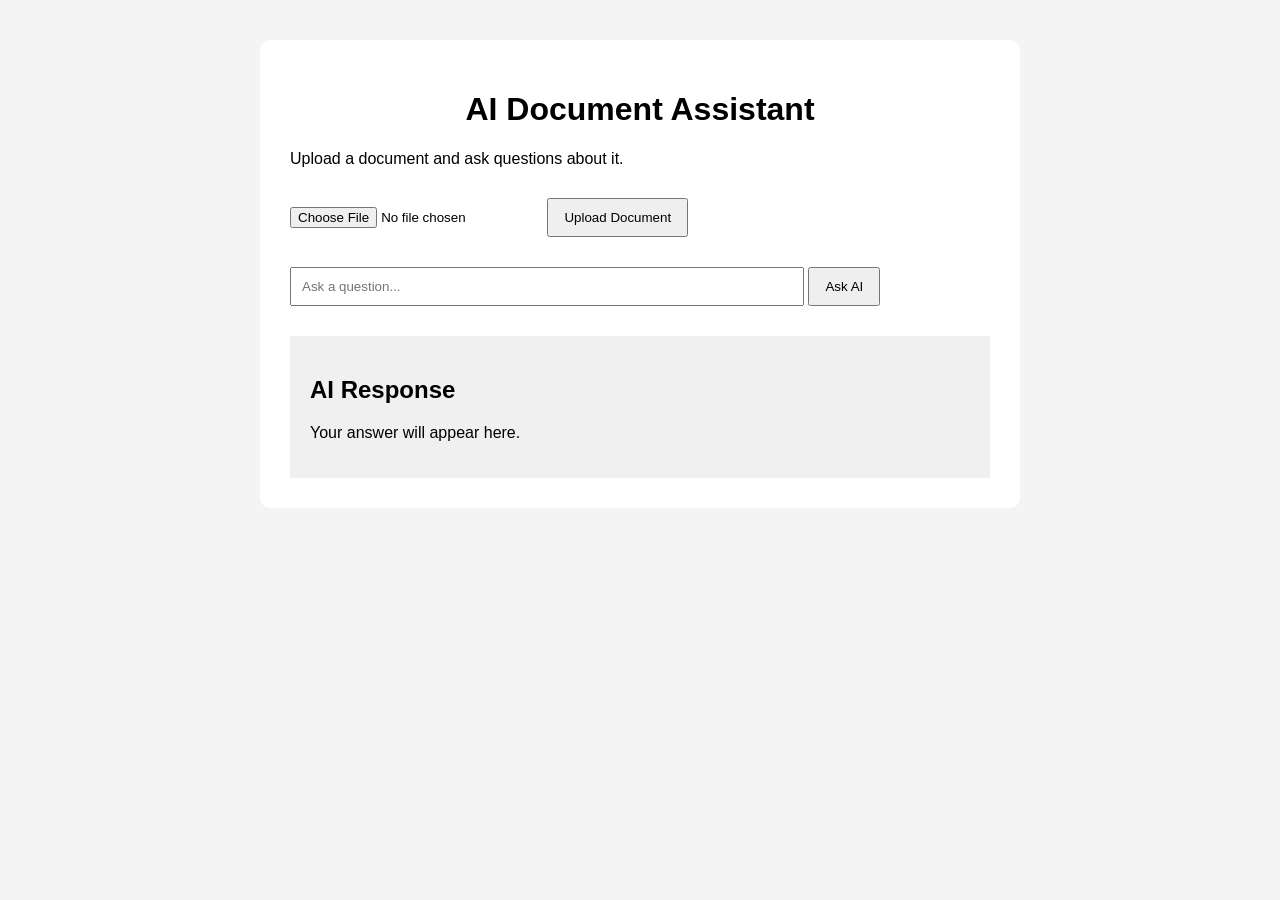
==== frontend/index.html @ 32cafc33 "Connect application to Azure Blob Storage" ====
<!DOCTYPE html>
<html lang="en">
<head>
    <meta charset="UTF-8">
    <meta name="viewport" content="width=device-width, initial-scale=1.0">
    <title>AI Document Assistant</title>

    <link rel="stylesheet" href="style.css">
</head>

<body>

    <div class="container">

        <h1>AI Document Assistant</h1>

        <p>
            Upload a document and ask questions about it.
        </p>

        <div class="upload-box">
            <input type="file" id="document">
            <button id="uploadButton">Upload Document</button>
        </div>

        <div class="question-box">
            <input
                type="text"
                id="question"
                placeholder="Ask a question..."
            >

            <button id="askButton">Ask AI</button>
        </div>

        <div id="response">
            <h2>AI Response</h2>
            <p id="answer">Your answer will appear here.</p>
        </div>

    </div>

    <script src="script.js"></script>

</body>
</html>
---- frontend/style.css ----
body {
    font-family: Arial, sans-serif;
    background: #f4f4f4;
    margin: 0;
    padding: 40px;
}

.container {
    max-width: 700px;
    margin: auto;
    background: white;
    padding: 30px;
    border-radius: 10px;
}

h1 {
    text-align: center;
}

.upload-box,
.question-box {
    margin-top: 30px;
}

input[type="text"] {
    width: 70%;
    padding: 10px;
}

button {
    padding: 10px 15px;
    cursor: pointer;
}

#response {
    margin-top: 30px;
    padding: 20px;
    background: #f0f0f0;
}
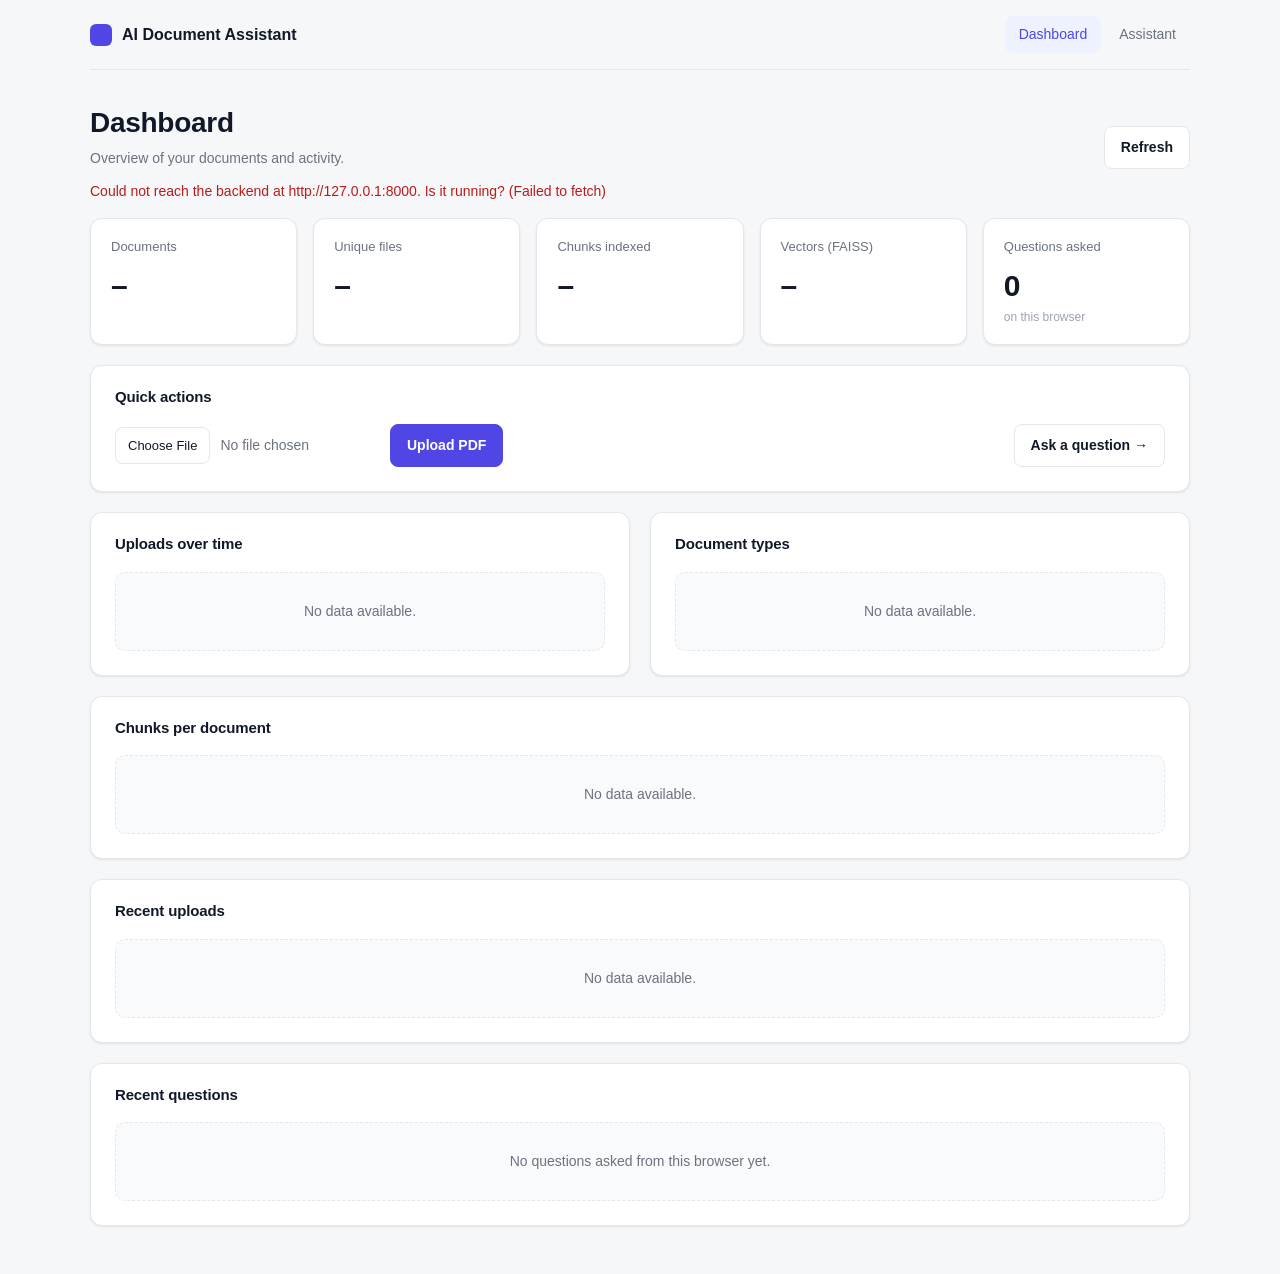
==== commit f3b503fc: "feat: add dashboard landing page with document stats and charts - Add GET /dashboard endpoint summar" ====
--- a/frontend/index.html
+++ b/frontend/index.html
@@ -3,44 +3,103 @@
 <head>
     <meta charset="UTF-8">
     <meta name="viewport" content="width=device-width, initial-scale=1.0">
-    <title>AI Document Assistant</title>
+    <title>Dashboard - AI Document Assistant</title>
 
     <link rel="stylesheet" href="style.css">
 </head>
 
 <body>
 
-    <div class="container">
+    <nav class="nav">
+        <span class="brand">AI Document Assistant</span>
+        <a href="index.html" class="active">Dashboard</a>
+        <a href="assistant.html">Assistant</a>
+    </nav>
 
-        <h1>AI Document Assistant</h1>
+    <div class="container wide">
 
-        <p>
-            Upload a document and ask questions about it.
-        </p>
-
-        <div class="upload-box">
-            <input type="file" id="document">
-            <button id="uploadButton">Upload Document</button>
+        <div class="page-header">
+            <div>
+                <h1>Dashboard</h1>
+                <p class="subtitle">Overview of your documents and activity.</p>
+            </div>
+            <button id="refreshButton" class="secondary">Refresh</button>
         </div>
 
-        <div class="question-box">
-            <input
-                type="text"
-                id="question"
-                placeholder="Ask a question..."
-            >
+        <p id="status" class="status"></p>
 
-            <button id="askButton">Ask AI</button>
+        <!-- Stat cards -->
+        <div class="stats">
+            <div class="card">
+                <span class="label">Documents</span>
+                <span class="value" id="statDocuments">–</span>
+            </div>
+            <div class="card">
+                <span class="label">Unique files</span>
+                <span class="value" id="statUnique">–</span>
+            </div>
+            <div class="card">
+                <span class="label">Chunks indexed</span>
+                <span class="value" id="statChunks">–</span>
+            </div>
+            <div class="card">
+                <span class="label">Vectors (FAISS)</span>
+                <span class="value" id="statVectors">–</span>
+            </div>
+            <div class="card">
+                <span class="label">Questions asked</span>
+                <span class="value" id="statQuestions">–</span>
+                <span class="hint">on this browser</span>
+            </div>
         </div>
 
-        <div id="response">
-            <h2>AI Response</h2>
-            <p id="answer">Your answer will appear here.</p>
+        <!-- Quick actions -->
+        <section class="panel">
+            <h2>Quick actions</h2>
+            <div class="actions">
+                <div class="upload-box">
+                    <input type="file" id="document" accept=".pdf">
+                    <button id="uploadButton">Upload PDF</button>
+                </div>
+                <a class="button-link secondary" href="assistant.html">Ask a question →</a>
+            </div>
+        </section>
+
+        <!-- Charts -->
+        <div class="grid">
+            <section class="panel">
+                <h2>Uploads over time</h2>
+                <div id="uploadsChart" class="chart"></div>
+            </section>
+
+            <section class="panel">
+                <h2>Document types</h2>
+                <div id="typesChart" class="chart"></div>
+            </section>
         </div>
+
+        <section class="panel">
+            <h2>Chunks per document</h2>
+            <div id="chunksChart" class="chart"></div>
+        </section>
+
+        <!-- Recent uploads -->
+        <section class="panel">
+            <h2>Recent uploads</h2>
+            <div id="documentsTable"></div>
+        </section>
+
+        <!-- Recent questions -->
+        <section class="panel">
+            <h2>Recent questions</h2>
+            <div id="questionsList"></div>
+        </section>
 
     </div>
 
-    <script src="script.js"></script>
+    <script src="config.js"></script>
+    <script src="history.js"></script>
+    <script src="dashboard.js"></script>
 
 </body>
-</html>+</html>
--- a/frontend/style.css
+++ b/frontend/style.css
@@ -1,39 +1,534 @@
+/* =========================================================
+   THEME
+   ========================================================= */
+
+:root {
+    --bg: #f6f7f9;
+    --surface: #ffffff;
+    --surface-muted: #f9fafb;
+    --border: #e5e7eb;
+    --text: #111827;
+    --text-muted: #6b7280;
+    --text-subtle: #9ca3af;
+    --accent: #4f46e5;
+    --accent-hover: #4338ca;
+    --accent-soft: #eef2ff;
+    --danger: #b91c1c;
+    --radius: 12px;
+    --shadow: 0 1px 2px rgba(16, 24, 40, 0.04), 0 1px 3px rgba(16, 24, 40, 0.06);
+    --shadow-hover: 0 4px 12px rgba(16, 24, 40, 0.08);
+}
+
+* {
+    box-sizing: border-box;
+}
+
 body {
-    font-family: Arial, sans-serif;
-    background: #f4f4f4;
+    font-family: Inter, -apple-system, BlinkMacSystemFont, "Segoe UI", Roboto, Arial, sans-serif;
+    background: var(--bg);
+    color: var(--text);
     margin: 0;
-    padding: 40px;
-}
+    padding: 0 24px 48px;
+    line-height: 1.5;
+    -webkit-font-smoothing: antialiased;
+}
+
+h1,
+h2 {
+    letter-spacing: -0.01em;
+}
+
+/* =========================================================
+   NAVIGATION
+   ========================================================= */
+
+.nav {
+    display: flex;
+    align-items: center;
+    gap: 4px;
+    max-width: 1100px;
+    margin: 0 auto 32px;
+    padding: 16px 0;
+    border-bottom: 1px solid var(--border);
+}
+
+.nav .brand {
+    font-weight: 700;
+    margin-right: auto;
+    display: flex;
+    align-items: center;
+    gap: 10px;
+}
+
+.nav .brand::before {
+    content: "";
+    width: 22px;
+    height: 22px;
+    border-radius: 6px;
+    background: var(--accent);
+}
+
+.nav a {
+    color: var(--text-muted);
+    text-decoration: none;
+    font-size: 14px;
+    font-weight: 500;
+    padding: 8px 14px;
+    border-radius: 8px;
+}
+
+.nav a:hover {
+    color: var(--text);
+    background: var(--surface);
+}
+
+.nav a.active {
+    color: var(--accent);
+    background: var(--accent-soft);
+}
+
+/* =========================================================
+   LAYOUT
+   ========================================================= */
 
 .container {
-    max-width: 700px;
+    max-width: 720px;
     margin: auto;
-    background: white;
-    padding: 30px;
-    border-radius: 10px;
+    background: var(--surface);
+    padding: 32px;
+    border-radius: var(--radius);
+    border: 1px solid var(--border);
+    box-shadow: var(--shadow);
+}
+
+.container.wide {
+    max-width: 1100px;
+    background: none;
+    border: none;
+    box-shadow: none;
+    padding: 0;
 }
 
 h1 {
     text-align: center;
-}
+    font-size: 28px;
+    margin: 0 0 8px;
+}
+
+.container > p {
+    color: var(--text-muted);
+}
+
+/* =========================================================
+   FORM CONTROLS
+   ========================================================= */
 
 .upload-box,
 .question-box {
-    margin-top: 30px;
+    margin-top: 24px;
+    display: flex;
+    flex-wrap: wrap;
+    align-items: center;
+    gap: 10px;
 }
 
 input[type="text"] {
-    width: 70%;
-    padding: 10px;
-}
-
-button {
-    padding: 10px 15px;
+    flex: 1;
+    min-width: 200px;
+    padding: 10px 12px;
+    font: inherit;
+    font-size: 14px;
+    border: 1px solid var(--border);
+    border-radius: 8px;
+    outline: none;
+}
+
+input[type="text"]:focus {
+    border-color: var(--accent);
+    box-shadow: 0 0 0 3px var(--accent-soft);
+}
+
+input[type="file"] {
+    font: inherit;
+    font-size: 14px;
+    color: var(--text-muted);
+}
+
+input[type="file"]::file-selector-button {
+    font: inherit;
+    font-size: 13px;
+    padding: 8px 12px;
+    margin-right: 10px;
+    border: 1px solid var(--border);
+    border-radius: 8px;
+    background: var(--surface);
+    color: var(--text);
     cursor: pointer;
 }
 
+button,
+.button-link {
+    display: inline-flex;
+    align-items: center;
+    padding: 10px 16px;
+    font: inherit;
+    font-size: 14px;
+    font-weight: 600;
+    color: #fff;
+    background: var(--accent);
+    border: 1px solid var(--accent);
+    border-radius: 8px;
+    cursor: pointer;
+    text-decoration: none;
+    transition: background 0.15s ease;
+}
+
+button:hover,
+.button-link:hover {
+    background: var(--accent-hover);
+}
+
+button:disabled {
+    opacity: 0.6;
+    cursor: wait;
+}
+
+button.secondary,
+.button-link.secondary {
+    color: var(--text);
+    background: var(--surface);
+    border-color: var(--border);
+}
+
+button.secondary:hover,
+.button-link.secondary:hover {
+    background: var(--surface-muted);
+}
+
 #response {
-    margin-top: 30px;
+    margin-top: 28px;
     padding: 20px;
-    background: #f0f0f0;
-}+    background: var(--surface-muted);
+    border: 1px solid var(--border);
+    border-radius: 10px;
+}
+
+#response h2 {
+    margin-top: 0;
+    font-size: 16px;
+}
+
+/* =========================================================
+   DASHBOARD
+   ========================================================= */
+
+.page-header {
+    display: flex;
+    justify-content: space-between;
+    align-items: flex-end;
+    gap: 16px;
+    flex-wrap: wrap;
+}
+
+.page-header h1 {
+    text-align: left;
+    margin: 0;
+}
+
+.page-header .subtitle {
+    margin: 4px 0 0;
+    color: var(--text-muted);
+    font-size: 14px;
+}
+
+.status {
+    min-height: 1.4em;
+    margin: 12px 0 0;
+    font-size: 14px;
+    color: var(--text-muted);
+}
+
+.status.error {
+    color: var(--danger);
+}
+
+.stats {
+    display: grid;
+    grid-template-columns: repeat(5, 1fr);
+    gap: 16px;
+    margin-top: 16px;
+}
+
+.card,
+.panel {
+    background: var(--surface);
+    border: 1px solid var(--border);
+    border-radius: var(--radius);
+    box-shadow: var(--shadow);
+}
+
+.card {
+    display: flex;
+    flex-direction: column;
+    padding: 18px 20px;
+    transition: box-shadow 0.15s ease;
+}
+
+.card:hover {
+    box-shadow: var(--shadow-hover);
+}
+
+.card .label {
+    color: var(--text-muted);
+    font-size: 13px;
+    font-weight: 500;
+}
+
+.card .value {
+    font-size: 30px;
+    font-weight: 700;
+    margin-top: 6px;
+    font-variant-numeric: tabular-nums;
+}
+
+.card .hint {
+    color: var(--text-subtle);
+    font-size: 12px;
+}
+
+.panel {
+    margin-top: 20px;
+    padding: 20px 24px 24px;
+}
+
+.panel h2 {
+    font-size: 15px;
+    font-weight: 600;
+    margin: 0 0 16px;
+}
+
+.grid {
+    display: grid;
+    grid-template-columns: minmax(0, 1fr) minmax(0, 1fr);
+    gap: 20px;
+}
+
+.grid .panel {
+    margin-top: 20px;
+}
+
+.actions {
+    display: flex;
+    flex-wrap: wrap;
+    align-items: center;
+    justify-content: space-between;
+    gap: 16px;
+}
+
+.actions .upload-box {
+    margin-top: 0;
+}
+
+.empty {
+    color: var(--text-muted);
+    background: var(--surface-muted);
+    border: 1px dashed var(--border);
+    border-radius: 10px;
+    padding: 28px 20px;
+    text-align: center;
+    font-size: 14px;
+    margin: 0;
+}
+
+.muted {
+    color: var(--text-muted);
+    font-size: 13px;
+}
+
+/* Bar chart */
+
+.bars {
+    display: flex;
+    flex-direction: column;
+    gap: 10px;
+}
+
+.bar-row {
+    display: grid;
+    grid-template-columns: minmax(60px, 180px) minmax(0, 1fr) 32px;
+    align-items: center;
+    gap: 12px;
+    font-size: 13px;
+}
+
+.bar-label {
+    overflow: hidden;
+    text-overflow: ellipsis;
+    white-space: nowrap;
+}
+
+.bar-track {
+    background: #f1f2f4;
+    border-radius: 999px;
+    height: 10px;
+}
+
+.bar-fill {
+    background: var(--accent);
+    border-radius: 999px;
+    height: 100%;
+}
+
+.bar-value {
+    text-align: right;
+    color: var(--text-muted);
+    font-variant-numeric: tabular-nums;
+}
+
+/* Column chart */
+
+.columns {
+    display: flex;
+    align-items: flex-end;
+    gap: 6px;
+    height: 170px;
+}
+
+.column {
+    flex: 1;
+    min-width: 0;
+    display: flex;
+    flex-direction: column;
+    align-items: center;
+    height: 100%;
+    font-size: 11px;
+}
+
+.column-area {
+    flex: 1;
+    width: 100%;
+    display: flex;
+    align-items: flex-end;
+    background: #f5f6f8;
+    border-radius: 6px;
+}
+
+.column-fill {
+    width: 100%;
+    background: var(--accent);
+    border-radius: 6px;
+}
+
+.column-value {
+    height: 16px;
+    color: var(--text-muted);
+}
+
+.column-label {
+    margin-top: 6px;
+    color: var(--text-subtle);
+    white-space: nowrap;
+    overflow: hidden;
+    text-overflow: clip;
+    max-width: 100%;
+}
+
+/* Table and lists */
+
+.table-wrap {
+    overflow-x: auto;
+}
+
+table {
+    width: 100%;
+    border-collapse: collapse;
+    font-size: 14px;
+}
+
+th,
+td {
+    text-align: left;
+    padding: 12px;
+    border-bottom: 1px solid var(--border);
+    white-space: nowrap;
+}
+
+th {
+    color: var(--text-muted);
+    font-size: 12px;
+    font-weight: 600;
+    text-transform: uppercase;
+    letter-spacing: 0.04em;
+    background: var(--surface-muted);
+}
+
+tr:last-child td {
+    border-bottom: none;
+}
+
+.badge {
+    display: inline-block;
+    padding: 2px 8px;
+    font-size: 12px;
+    font-weight: 500;
+    color: var(--accent);
+    background: var(--accent-soft);
+    border-radius: 999px;
+}
+
+.question-list {
+    list-style: none;
+    padding: 0;
+    margin: 0;
+}
+
+.question-list li {
+    display: flex;
+    justify-content: space-between;
+    gap: 16px;
+    padding: 12px 0;
+    border-bottom: 1px solid var(--border);
+    font-size: 14px;
+}
+
+.question-list li:last-child {
+    border-bottom: none;
+}
+
+/* =========================================================
+   RESPONSIVE
+   ========================================================= */
+
+@media (max-width: 960px) {
+    .stats {
+        grid-template-columns: repeat(3, 1fr);
+    }
+}
+
+@media (max-width: 720px) {
+    body {
+        padding: 0 16px 32px;
+    }
+
+    .stats {
+        grid-template-columns: repeat(2, 1fr);
+    }
+
+    .grid {
+        grid-template-columns: minmax(0, 1fr);
+    }
+
+    .container {
+        padding: 24px;
+    }
+
+    .question-list li {
+        flex-direction: column;
+        gap: 4px;
+    }
+
+    /* Show every other day label on small screens */
+    .column:nth-child(even) .column-label {
+        visibility: hidden;
+    }
+}
